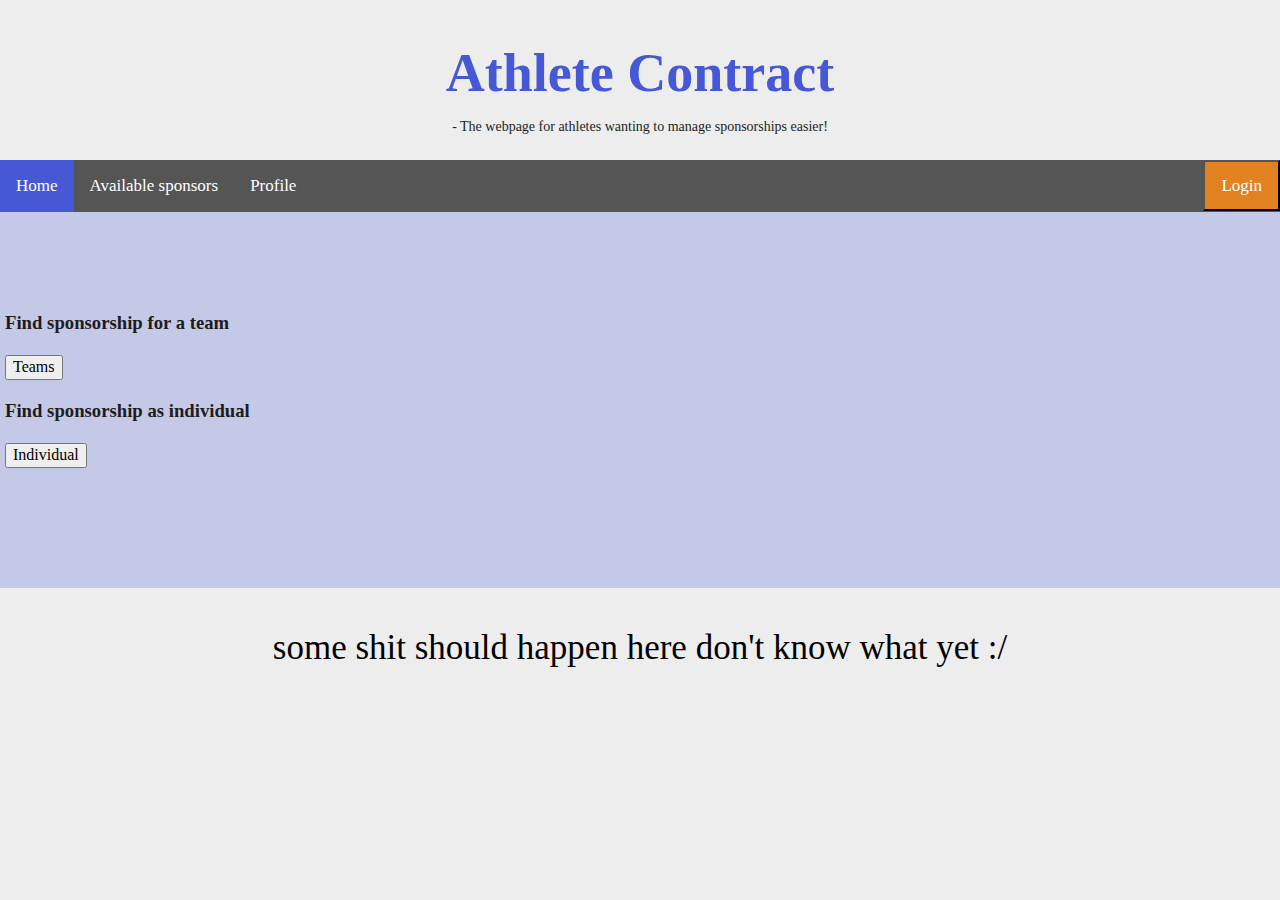
==== ExamProject/index.html @ 6e6291fd "the start" ====
<!doctype html>
<html class="no-js" lang="">

<head>
  <meta charset="utf-8">
  <title>AthleteContract </title>
  <meta name="description" content="">
  <meta name="viewport" content="width=device-width, initial-scale=1">

  <meta property="og:title" content="">
  <meta property="og:type" content="">
  <meta property="og:url" content="">
  <meta property="og:image" content="">

 <!-- <link rel="manifest" href="site.webmanifest">
  <link rel="apple-touch-icon" href="icon.png">
   Place favicon.ico in the root directory -->
  <link rel="stylesheet" href="css/normalize.css">
  <link rel="stylesheet" href="css/main.css">
  <link rel="stylesheet" href="css/login.css">

  <meta name="theme-color" content="#fafafa">
</head>

<body>

  <!-- Add your site or application content here -->
  <h1 id="indexH1"> Athlete Contract </h1>
  <h5 id="slogan">- The webpage for athletes wanting to manage sponsorships easier!</h5>

  <!-- navigation bar -->
  <div class="topnav">
    <a class="active", href="index.html"> Home </a>
    <a href="availSpons.html"> Available sponsors </a>
    <a href="about.html"> Profile</a>
    <button onclick="document.getElementById('id01').style.display = 'block'"> Login</button>
  </div>

  <!-- the login form popping up when clicking login -->
  <div id="id01" class="modal">
    <form class="modal-content animate" method="post">

      <div class="img-container">
        <span onclick="document.getElementById('id01').style.display = 'none'" class="close" title="Close Modal">&times;</span>
        <img src="icon.png" alt="Avatar" class="avatar">
      </div>

      <div class="container">
        <label>Username</label>
        <input type="text" placeholder="Enter username" name="uname" required>

        <label> <b>Password</b></label>
        <input type="password" placeholder="Enter password" name="psw" required>

        <button type="submit" id="logbtn"> Login</button>
        <label>
          <input type="checkbox" checked="checked" name="remember"> Remember me
        </label>
      </div>

      <div class="container" style="background-color: #f1f1f1">
        <button type="button" onclick="document.getElementById('id01').style.display = 'none'" class="cancelbtn"> Cancel</button>
        <span class="psw">Forgot <a href="#"> password?</a> </span>
      </div>

    </form>
  </div>
<div class="findSpons">
  <h3>Find sponsorship for a team</h3>
  <button id="team"> Teams </button>
  <h3>Find sponsorship as individual</h3>
  <button type="button" id="individual" onclick="location.href='availSpons.html'">Individual</button>
</div>
  <p id="shit"> some shit should happen here don't know what yet :/</p>
  <script src="js/vendor/modernizr-3.11.2.min.js"></script>
  <script src="js/plugins.js"></script>
  <script src="http://ajax.googleapis.com/ajax/libs/jquery/1.7.1/jquery.min.js" type="text/javascript"></script>
  <script src="js/main.js"></script>

  <!-- Google Analytics: change UA-XXXXX-Y to be your site's ID. -->
  <script>
    window.ga = function () { ga.q.push(arguments) }; ga.q = []; ga.l = +new Date;
    ga('create', 'UA-XXXXX-Y', 'auto'); ga('set', 'anonymizeIp', true); ga('set', 'transport', 'beacon'); ga('send', 'pageview')
  </script>
  <script src="https://www.google-analytics.com/analytics.js" async></script>

</body>

</html>
---- ExamProject/css/main.css ----
/*! HTML5 Boilerplate v8.0.0 | MIT License | https://html5boilerplate.com/ */

/* main.css 2.1.0 | MIT License | https://github.com/h5bp/main.css#readme */
/*
 * What follows is the result of much research on cross-browser styling.
 * Credit left inline and big thanks to Nicolas Gallagher, Jonathan Neal,
 * Kroc Camen, and the H5BP dev community and team.
 */

/* ==========================================================================
   Base styles: opinionated defaults
   ========================================================================== */

html {
  color: #222;
  font-size: 1em;
  line-height: 1.4;
}

/*
 * Remove text-shadow in selection highlight:
 * https://twitter.com/miketaylr/status/12228805301
 *
 * Vendor-prefixed and regular ::selection selectors cannot be combined:
 * https://stackoverflow.com/a/16982510/7133471
 *
 * Customize the background color to match your design.
 */
#indexH1{
  text-align: center;
  font-family: Verdana;
  font-size: 54px;
  font-weight: bold;
  color: #4758d6;
  margin-bottom: 5px;
}
#slogan{
  text-align: center;
  font-family: Verdana;
  font-size: 14px;
  font-weight: lighter;
  color: #201c1c;
  margin-top: 2px;
}

body{
  background-color: #eeeded;
  color: black;
  font-family: Verdana;
}

p{
  font-size: 35px;
  text-align: center;
}

img.sticky {
  position: sticky;
  top: 20px;
  width: 200px;
}

.topnav{
  background-color: #555555;
  overflow: hidden;
  font-family: Verdana;
}

.topnav a {
  float: left;
  color: #ffffff;
  text-align: center;
  padding: 14px 16px;
  text-decoration: none;
  font-size: 17px;
}

.topnav button {
  float: right;
  color: #ffffff;
  background-color: #e1811f;
  text-align: center;
  padding: 14px 16px;
  text-decoration: none;
  font-size: 17px;
}
.topnav a:hover{
  background-color: #e2ffff;
  color: black;
}

.findSpons{
  padding: 80px 5px 120px 5px;
  background-color: #c5c9e8;
  color:#201c1c;
  align-content: space-evenly;
}

.topnav button:hover{
  background-color: #e2ffff;
  color: lawngreen;
}

.topnav a.active{
  background-color: #4758d6;
  color: white;
}

::-moz-selection {
  background: #b3d4fc;
  text-shadow: none;
}

::selection {
  background: #b3d4fc;
  text-shadow: none;
}

/*
 * A better looking default horizontal rule
 */

hr {
  display: block;
  height: 1px;
  border: 0;
  border-top: 1px solid #ccc;
  margin: 1em 0;
  padding: 0;
}

/*
 * Remove the gap between audio, canvas, iframes,
 * images, videos and the bottom of their containers:
 * https://github.com/h5bp/html5-boilerplate/issues/440
 */

audio,
canvas,
iframe,
img,
svg,
video {
  vertical-align: middle;
}

/*
 * Remove default fieldset styles.
 */

fieldset {
  border: 0;
  margin: 0;
  padding: 0;
}

/*
 * Allow only vertical resizing of textareas.
 */

textarea {
  resize: vertical;
}

/* ==========================================================================
   Author's custom styles
   ========================================================================== */

/* ==========================================================================
   Helper classes
   ========================================================================== */

/*
 * Hide visually and from screen readers
 */

.hidden,
[hidden] {
  display: none !important;
}

/*
 * Hide only visually, but have it available for screen readers:
 * https://snook.ca/archives/html_and_css/hiding-content-for-accessibility
 *
 * 1. For long content, line feeds are not interpreted as spaces and small width
 *    causes content to wrap 1 word per line:
 *    https://medium.com/@jessebeach/beware-smushed-off-screen-accessible-text-5952a4c2cbfe
 */

.sr-only {
  border: 0;
  clip: rect(0, 0, 0, 0);
  height: 1px;
  margin: -1px;
  overflow: hidden;
  padding: 0;
  position: absolute;
  white-space: nowrap;
  width: 1px;
  /* 1 */
}

/*
 * Extends the .sr-only class to allow the element
 * to be focusable when navigated to via the keyboard:
 * https://www.drupal.org/node/897638
 */

.sr-only.focusable:active,
.sr-only.focusable:focus {
  clip: auto;
  height: auto;
  margin: 0;
  overflow: visible;
  position: static;
  white-space: inherit;
  width: auto;
}

/*
 * Hide visually and from screen readers, but maintain layout
 */

.invisible {
  visibility: hidden;
}

/*
 * Clearfix: contain floats
 *
 * For modern browsers
 * 1. The space content is one way to avoid an Opera bug when the
 *    `contenteditable` attribute is included anywhere else in the document.
 *    Otherwise it causes space to appear at the top and bottom of elements
 *    that receive the `clearfix` class.
 * 2. The use of `table` rather than `block` is only necessary if using
 *    `:before` to contain the top-margins of child elements.
 */

.clearfix::before,
.clearfix::after {
  content: " ";
  display: table;
}

.clearfix::after {
  clear: both;
}

/* ==========================================================================
   EXAMPLE Media Queries for Responsive Design.
   These examples override the primary ('mobile first') styles.
   Modify as content requires.
   ========================================================================== */

@media only screen and (min-width: 35em) {
  /* Style adjustments for viewports that meet the condition */
}

@media print,
  (-webkit-min-device-pixel-ratio: 1.25),
  (min-resolution: 1.25dppx),
  (min-resolution: 120dpi) {
  /* Style adjustments for high resolution devices */
}

/* ==========================================================================
   Print styles.
   Inlined to avoid the additional HTTP request:
   https://www.phpied.com/delay-loading-your-print-css/
   ========================================================================== */

@media print {
  *,
  *::before,
  *::after {
    background: #fff !important;
    color: #000 !important;
    /* Black prints faster */
    box-shadow: none !important;
    text-shadow: none !important;
  }

  a,
  a:visited {
    text-decoration: underline;
  }

  a[href]::after {
    content: " (" attr(href) ")";
  }

  abbr[title]::after {
    content: " (" attr(title) ")";
  }

  /*
   * Don't show links that are fragment identifiers,
   * or use the `javascript:` pseudo protocol
   */
  a[href^="#"]::after,
  a[href^="javascript:"]::after {
    content: "";
  }

  pre {
    white-space: pre-wrap !important;
  }

  pre,
  blockquote {
    border: 1px solid #999;
    page-break-inside: avoid;
  }

  /*
   * Printing Tables:
   * https://web.archive.org/web/20180815150934/http://css-discuss.incutio.com/wiki/Printing_Tables
   */
  thead {
    display: table-header-group;
  }

  tr,
  img {
    page-break-inside: avoid;
  }

  p,
  h2,
  h3 {
    orphans: 3;
    widows: 3;
  }

  h2,
  h3 {
    page-break-after: avoid;
  }


}
---- ExamProject/css/login.css ----
/*Full-width input fields*/
input[type=text], input[type=password]{
  width: 100%;
  padding: 12px 20px;
  margin: 8px 0px;
  display: inline-block;
  border: 1px solid #cccccc;
  box-sizing: border-box;
}

#logbtn{
  background-color: #1de267;
  color: white;
  padding: 14px 20px;
  margin: 8px 0px;
  border: none;
  cursor: pointer;
  width: 100%;
}
button:hover{
  opacity: 0.8;
}
.cancelbtn{
  width: auto;
  padding: 10px 18px;
  background-color: #f44336;
}

.img-container{
  text-align: center;
  margin: 24px 0px 12px 0px;
  position: relative;
}
img.avatar{
  width: 40%;
  border-radius: 50%;
}
.container{
  padding: 16px;
}

span.psw{
  float: right;
  padding-top: 16px;
}

.modal{
  display: none;
  position: fixed;
  z-index: 1;
  left: 0;
  top: 0;
  width: 100%;
  height: 100%;
  overflow: auto;/*enable scroll if needed*/
  background-color: rgb(0,0,0);
  background-color: rgba(0,0,0,0.4);
  padding-top: 60px;
}
.modal-content{
  background-color: #fefefe;
  margin: 5% auto 15% auto;
  border: 1px solid #888888;
  width: 50%;
}

.close{
  position: absolute;
  right: 25px;
  top: 0;
  color: #000000;
  font-size: 35px;
  font-weight: bold;
}
.close:hover, .close:focus{
  color: red;
  cursor: pointer;
}

.animate{
  animation: animatezoom 0.6s;
}
@keyframes animatezoom {
  from{transform: scale(0)}
  to{transform: scale(1)}
}
@media screen and (max-width: 300px){
  span.psw{
    display: block;
    float: none;
  }
  .cancelbtn{
    width: 100%;
  }
}
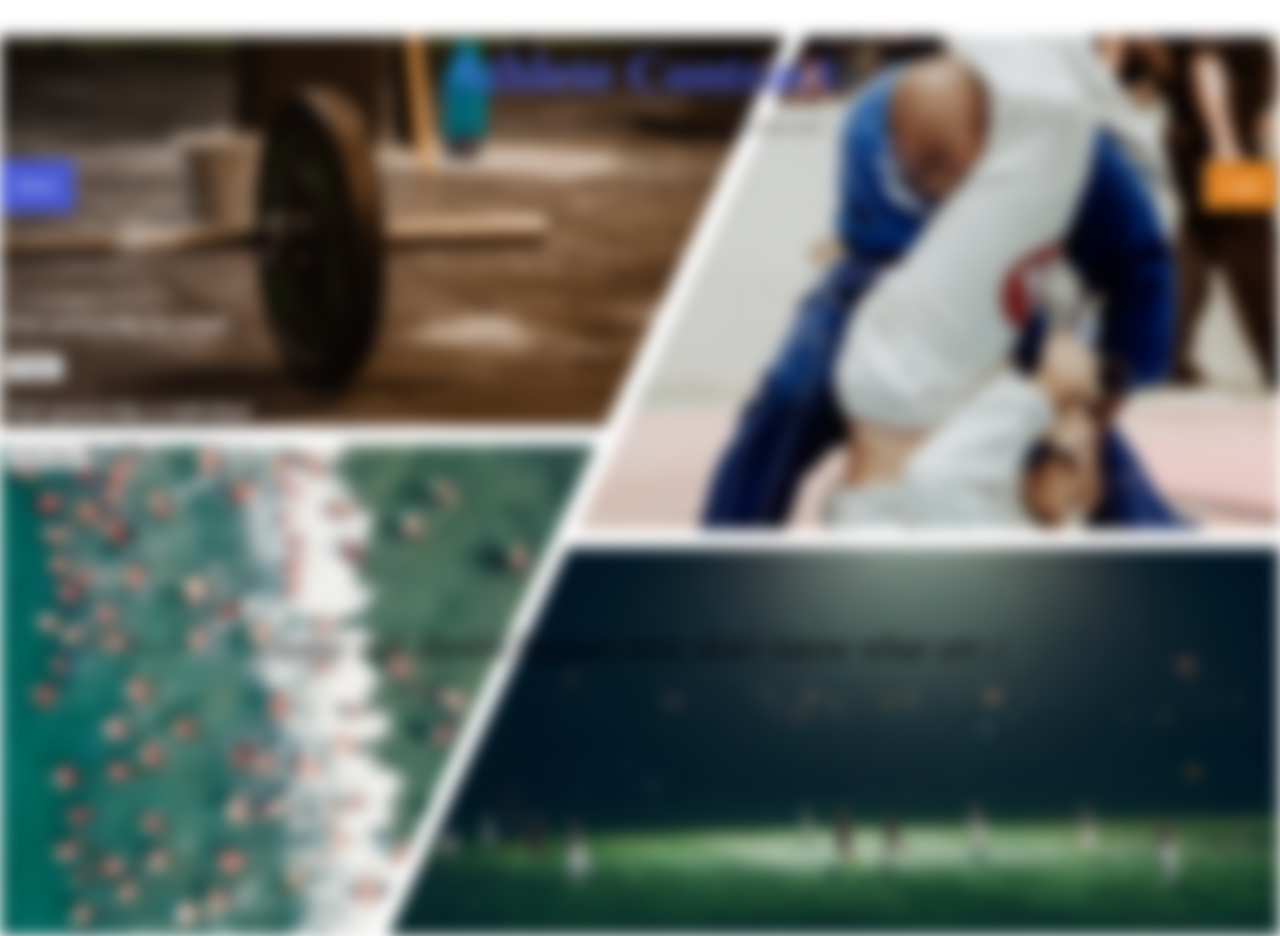
==== commit 28d99356: "style for index and upload image for profile" ====
--- a/ExamProject/index.html
+++ b/ExamProject/index.html
@@ -15,6 +15,7 @@
  <!-- <link rel="manifest" href="site.webmanifest">
   <link rel="apple-touch-icon" href="icon.png">
    Place favicon.ico in the root directory -->
+  <link href="https://cdn.jsdelivr.net/npm/bootstrap@5.0.1/dist/css/bootstrap.min.css" rel="stylesheet" integrity="sha384-+0n0xVW2eSR5OomGNYDnhzAbDsOXxcvSN1TPprVMTNDbiYZCxYbOOl7+AMvyTG2x" crossorigin="anonymous">
   <link rel="stylesheet" href="css/normalize.css">
   <link rel="stylesheet" href="css/main.css">
   <link rel="stylesheet" href="css/login.css">
@@ -24,6 +25,7 @@
 
 <body>
 
+  <div id="intro" class="bg-image shadow-2-strong">
   <!-- Add your site or application content here -->
   <h1 id="indexH1"> Athlete Contract </h1>
   <h5 id="slogan">- The webpage for athletes wanting to manage sponsorships easier!</h5>
@@ -32,7 +34,7 @@
   <div class="topnav">
     <a class="active", href="index.html"> Home </a>
     <a href="availSpons.html"> Available sponsors </a>
-    <a href="about.html"> Profile</a>
+    <a href="php/showAbout.php"> Profile</a>
     <button onclick="document.getElementById('id01').style.display = 'block'"> Login</button>
   </div>
 
@@ -72,6 +74,8 @@
   <button type="button" id="individual" onclick="location.href='availSpons.html'">Individual</button>
 </div>
   <p id="shit"> some shit should happen here don't know what yet :/</p>
+
+  </div>
   <script src="js/vendor/modernizr-3.11.2.min.js"></script>
   <script src="js/plugins.js"></script>
   <script src="http://ajax.googleapis.com/ajax/libs/jquery/1.7.1/jquery.min.js" type="text/javascript"></script>
--- a/ExamProject/css/main.css
+++ b/ExamProject/css/main.css
@@ -15,6 +15,7 @@
   color: #222;
   font-size: 1em;
   line-height: 1.4;
+  height: 100%;
 }
 
 /*
@@ -26,6 +27,23 @@
  *
  * Customize the background color to match your design.
  */
+#intro{
+  /* The image used */
+  background-image: url("Sport+Collage.png");
+
+  /* Add the blur effect */
+  filter: blur(8px);
+  -webkit-filter: blur(8px);
+
+  /* Full height */
+  height: 100%;
+
+  /* Center and scale the image nicely */
+  background-position: center;
+  background-repeat: no-repeat;
+  background-size: cover;
+}
+
 #indexH1{
   text-align: center;
   font-family: Verdana;
@@ -33,6 +51,7 @@
   font-weight: bold;
   color: #4758d6;
   margin-bottom: 5px;
+  background-color: rgba(0,0,0,0);
 }
 #slogan{
   text-align: center;
@@ -40,13 +59,16 @@
   font-size: 14px;
   font-weight: lighter;
   color: #201c1c;
+  background-color: rgba(0,0,0,0);
   margin-top: 2px;
 }
 
 body{
-  background-color: #eeeded;
+  //background-color: #eeeded;
   color: black;
   font-family: Verdana;
+  background-color: rgba(0,0,0,0);
+  height: 100%;
 }
 
 p{
@@ -61,14 +83,15 @@
 }
 
 .topnav{
-  background-color: #555555;
+  //background-color: rgba(50,50,50,0.5);
+  color: #201c1c;
   overflow: hidden;
   font-family: Verdana;
 }
 
 .topnav a {
   float: left;
-  color: #ffffff;
+  color: #201c1c;
   text-align: center;
   padding: 14px 16px;
   text-decoration: none;
@@ -85,14 +108,14 @@
   font-size: 17px;
 }
 .topnav a:hover{
-  background-color: #e2ffff;
-  color: black;
+  //background-color: #e2ffff;
+  color: #e1811f;
 }
 
 .findSpons{
   padding: 80px 5px 120px 5px;
-  background-color: #c5c9e8;
-  color:#201c1c;
+  /*background-color: #c5c9e8;*/
+  color:whitesmoke;
   align-content: space-evenly;
 }
 
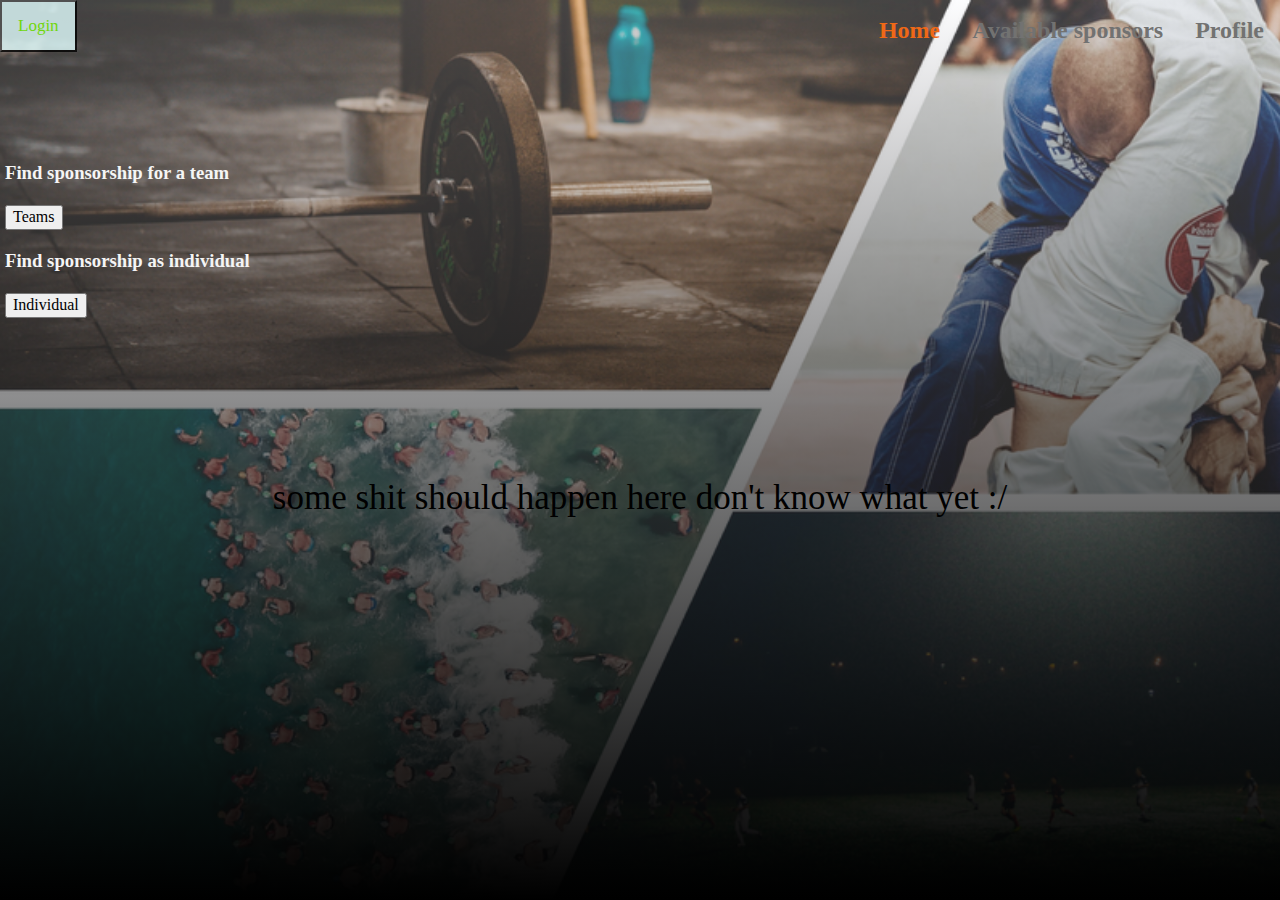
==== commit 08b85cbd: "updated style for frontpage" ====
--- a/ExamProject/index.html
+++ b/ExamProject/index.html
@@ -24,17 +24,17 @@
 </head>
 
 <body>
-
   <div id="intro" class="bg-image shadow-2-strong">
   <!-- Add your site or application content here -->
-  <h1 id="indexH1"> Athlete Contract </h1>
-  <h5 id="slogan">- The webpage for athletes wanting to manage sponsorships easier!</h5>
+  <!--<h1 id="indexH1"> Athlete Contract </h1>
+  <h5 id="slogan">- The webpage for athletes wanting to manage sponsorships easier!</h5>-->
 
   <!-- navigation bar -->
   <div class="topnav">
+    <a href="php/showAbout.php"> Profile</a>
+    <a href="availSpons.html"> Available sponsors </a>
     <a class="active", href="index.html"> Home </a>
-    <a href="availSpons.html"> Available sponsors </a>
-    <a href="php/showAbout.php"> Profile</a>
+
     <button onclick="document.getElementById('id01').style.display = 'block'"> Login</button>
   </div>
 
--- a/ExamProject/css/main.css
+++ b/ExamProject/css/main.css
@@ -29,17 +29,22 @@
  */
 #intro{
   /* The image used */
-  background-image: url("Sport+Collage.png");
+  background-image:
+    linear-gradient( rgba(245, 246, 252, 0.25), black),
+    url('Sport+Collage.png');
+
+  padding-top: 0;
+  margin-top: 0;
 
   /* Add the blur effect */
-  filter: blur(8px);
-  -webkit-filter: blur(8px);
+  /*filter: blur(8px);
+  -webkit-filter: blur(8px);*/
 
   /* Full height */
   height: 100%;
 
   /* Center and scale the image nicely */
-  background-position: center;
+  /*background-position: center;*/
   background-repeat: no-repeat;
   background-size: cover;
 }
@@ -64,11 +69,12 @@
 }
 
 body{
-  //background-color: #eeeded;
+  /*background-color: #eeeded;*/
   color: black;
   font-family: Verdana;
   background-color: rgba(0,0,0,0);
   height: 100%;
+  margin-top: 0;
 }
 
 p{
@@ -84,32 +90,33 @@
 
 .topnav{
   //background-color: rgba(50,50,50,0.5);
-  color: #201c1c;
+  color: #727271;
   overflow: hidden;
   font-family: Verdana;
 }
 
 .topnav a {
+  float: right;
+  color: #727271;
+  text-align: center;
+  padding: 14px 16px;
+  text-decoration: none;
+  font-size: 24px;
+  font-weight: bolder;
+}
+
+.topnav button {
   float: left;
-  color: #201c1c;
+  color: #ffffff;
+  background-color: #e1811f;
   text-align: center;
   padding: 14px 16px;
   text-decoration: none;
   font-size: 17px;
 }
-
-.topnav button {
-  float: right;
-  color: #ffffff;
-  background-color: #e1811f;
-  text-align: center;
-  padding: 14px 16px;
-  text-decoration: none;
-  font-size: 17px;
-}
 .topnav a:hover{
   //background-color: #e2ffff;
-  color: #e1811f;
+  color: #383838;
 }
 
 .findSpons{
@@ -125,8 +132,8 @@
 }
 
 .topnav a.active{
-  background-color: #4758d6;
-  color: white;
+  /*background-color: #4758d6;*/
+  color: #ef6817;
 }
 
 ::-moz-selection {
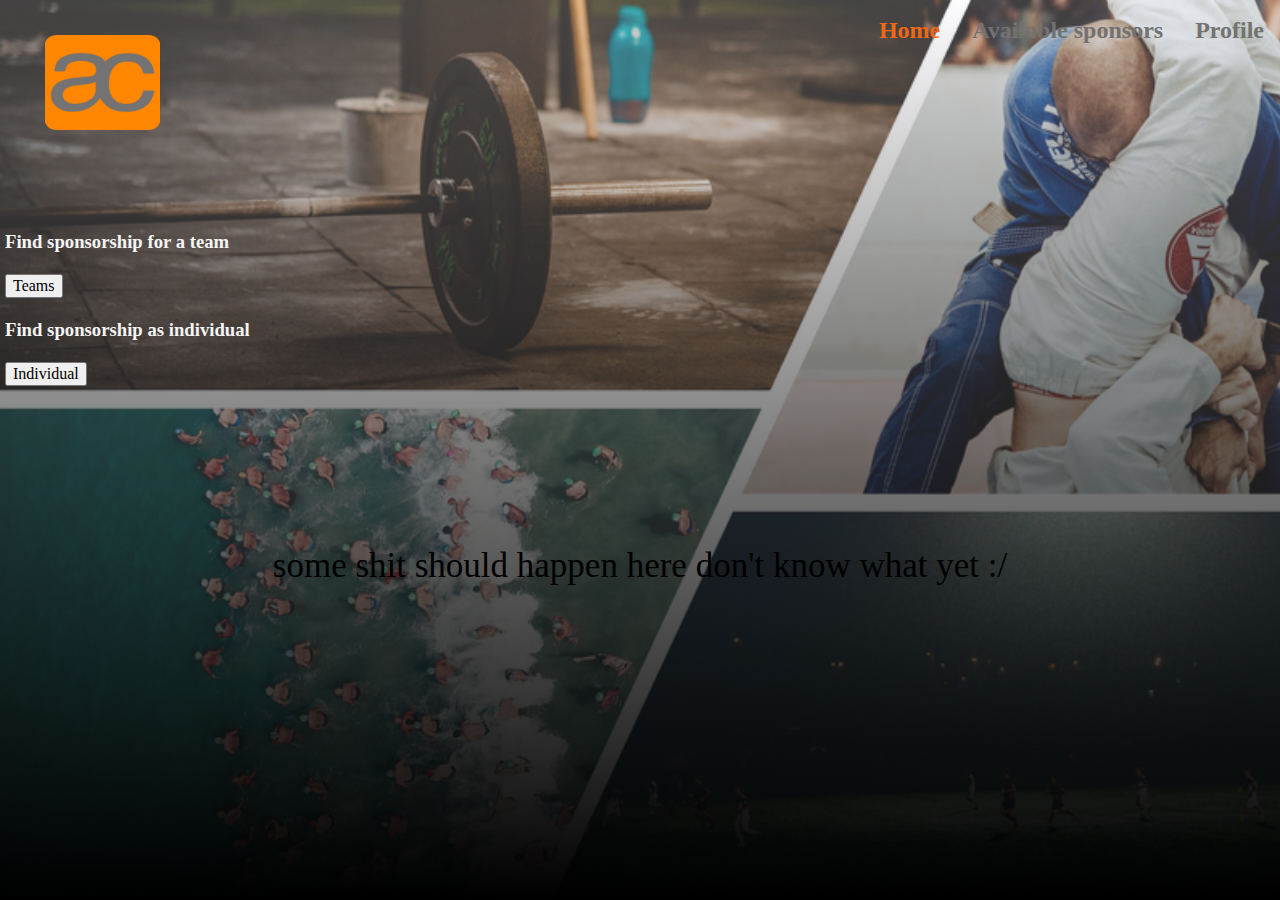
==== commit 0863f405: "style for index + sponsor" ====
--- a/ExamProject/index.html
+++ b/ExamProject/index.html
@@ -35,7 +35,8 @@
     <a href="availSpons.html"> Available sponsors </a>
     <a class="active", href="index.html"> Home </a>
 
-    <button onclick="document.getElementById('id01').style.display = 'block'"> Login</button>
+    <img src="img/LOGO.PNG" style="height: 95px; width: 115px;">
+   <!-- <button onclick="document.getElementById('id01').style.display = 'block'"> Login</button> -->
   </div>
 
   <!-- the login form popping up when clicking login -->
--- a/ExamProject/css/main.css
+++ b/ExamProject/css/main.css
@@ -33,6 +33,7 @@
     linear-gradient( rgba(245, 246, 252, 0.25), black),
     url('Sport+Collage.png');
 
+  background-color: #201c1c;
   padding-top: 0;
   margin-top: 0;
 
@@ -72,7 +73,7 @@
   /*background-color: #eeeded;*/
   color: black;
   font-family: Verdana;
-  background-color: rgba(0,0,0,0);
+  background-color: black;
   height: 100%;
   margin-top: 0;
 }
@@ -105,14 +106,17 @@
   font-weight: bolder;
 }
 
-.topnav button {
+.topnav img {
   float: left;
-  color: #ffffff;
+  /*height: 100px;
+  width: 115px;*/
+  padding: 35px 0 0 45px;
+  /*color: #ffffff;
   background-color: #e1811f;
   text-align: center;
   padding: 14px 16px;
   text-decoration: none;
-  font-size: 17px;
+  font-size: 17px;*/
 }
 .topnav a:hover{
   //background-color: #e2ffff;
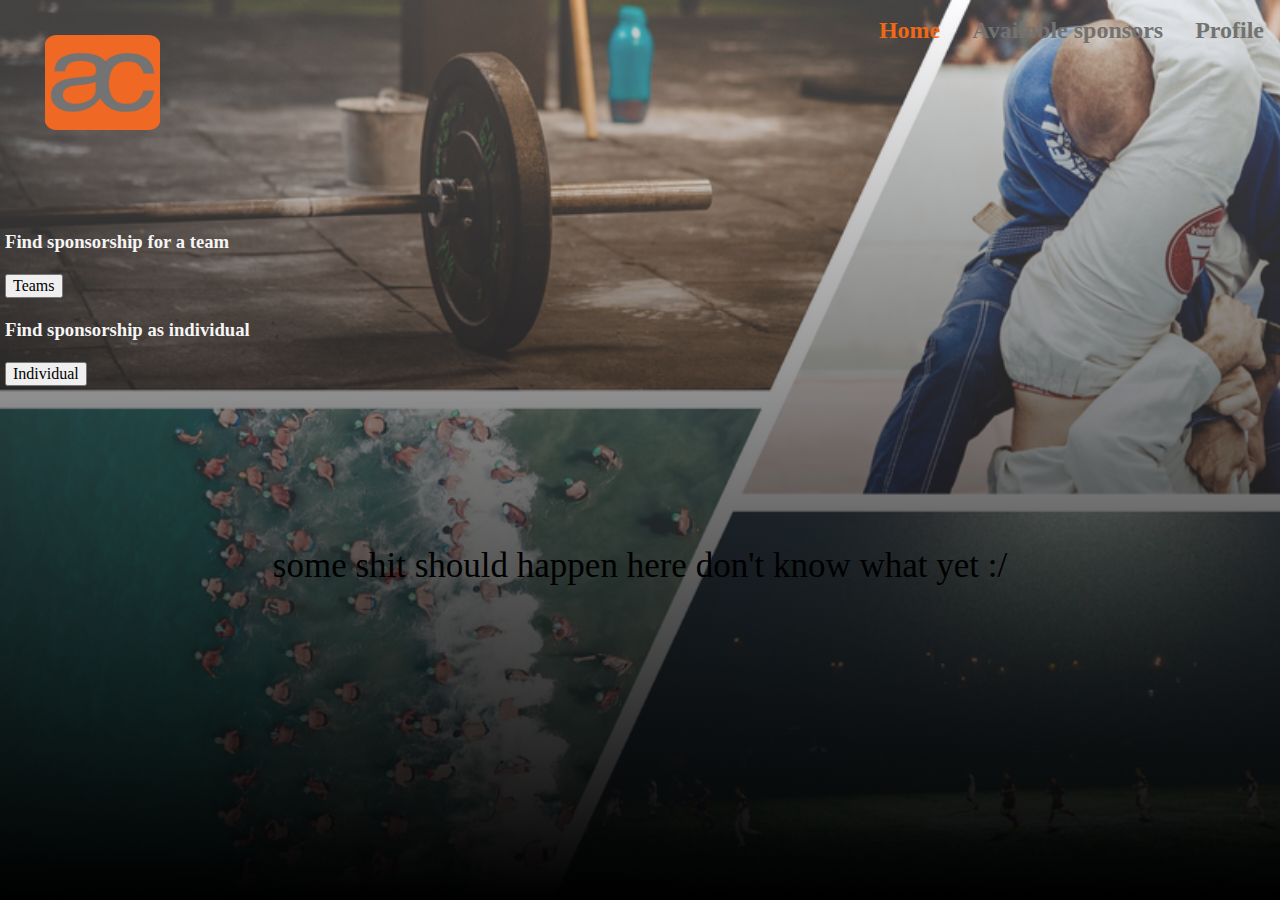
==== commit 8754dd13: "style for about" ====
--- a/ExamProject/index.html
+++ b/ExamProject/index.html
@@ -33,7 +33,7 @@
   <div class="topnav">
     <a href="php/showAbout.php"> Profile</a>
     <a href="availSpons.html"> Available sponsors </a>
-    <a class="active", href="index.html"> Home </a>
+    <a class="active1", href="index.html"> Home </a>
 
     <img src="img/LOGO.PNG" style="height: 95px; width: 115px;">
    <!-- <button onclick="document.getElementById('id01').style.display = 'block'"> Login</button> -->
--- a/ExamProject/css/main.css
+++ b/ExamProject/css/main.css
@@ -135,7 +135,7 @@
   color: lawngreen;
 }
 
-.topnav a.active{
+.topnav a.active1{
   /*background-color: #4758d6;*/
   color: #ef6817;
 }
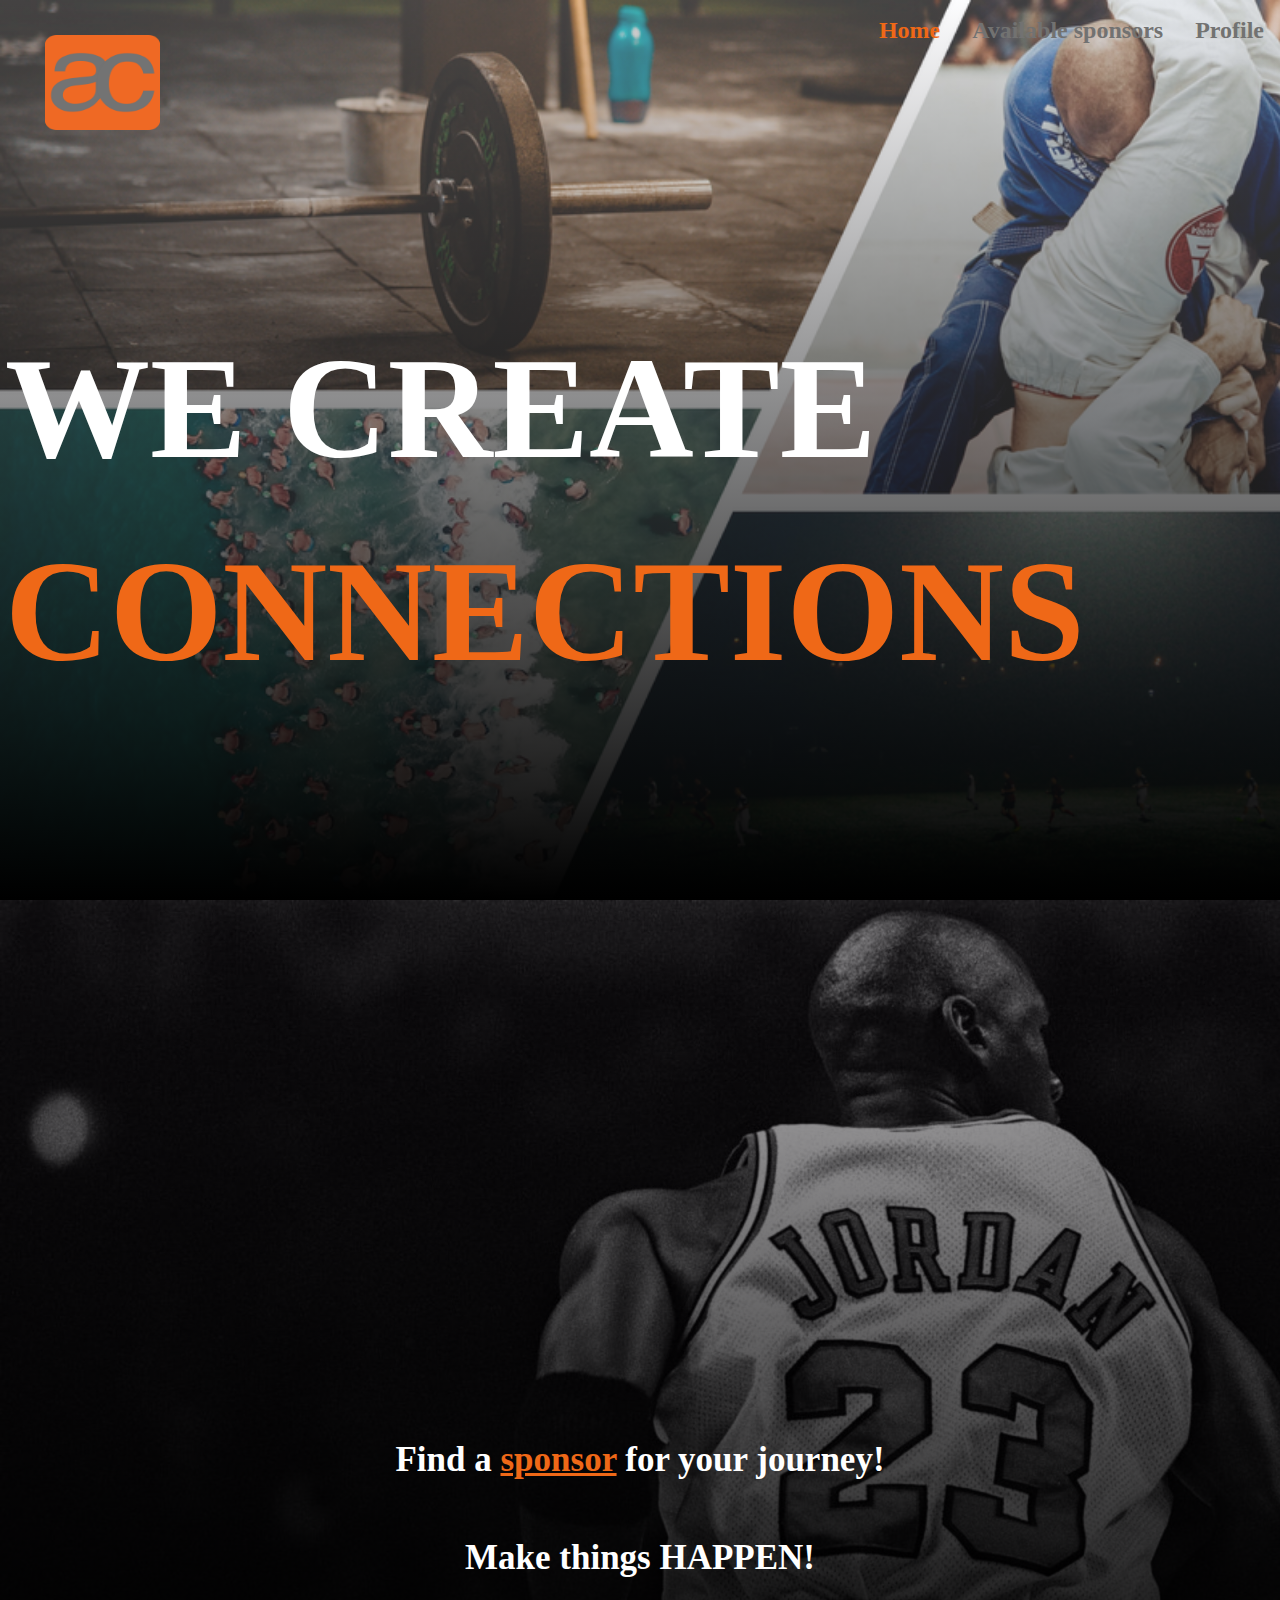
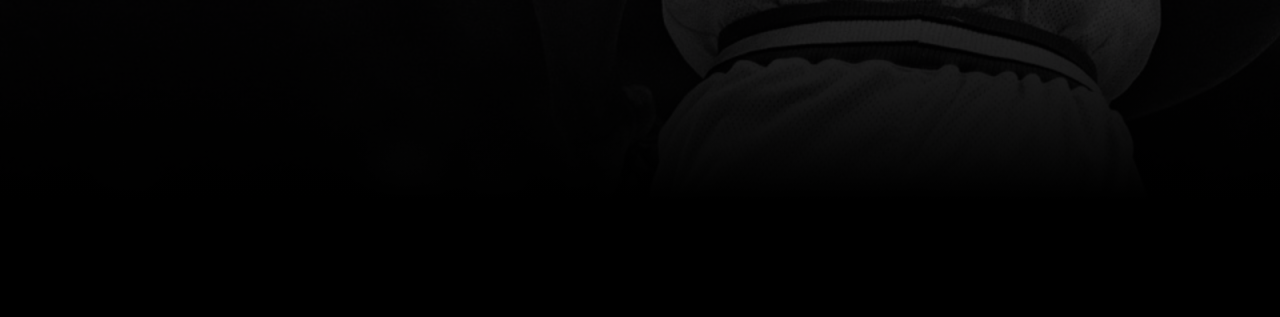
==== commit ccf615b8: "style for stuff" ====
--- a/ExamProject/index.html
+++ b/ExamProject/index.html
@@ -68,15 +68,24 @@
 
     </form>
   </div>
+
 <div class="findSpons">
-  <h3>Find sponsorship for a team</h3>
+  <h1> WE CREATE <span style="color: #ef6817">CONNECTIONS</span></h1>
+  <!--<h3>Find sponsorship for a team</h3>
   <button id="team"> Teams </button>
   <h3>Find sponsorship as individual</h3>
-  <button type="button" id="individual" onclick="location.href='availSpons.html'">Individual</button>
+  <button type="button" id="individual" onclick="location.href='availSpons.html'">Individual</button> -->
 </div>
-  <p id="shit"> some shit should happen here don't know what yet :/</p>
+  </div>
 
+  <div id="intro2" class="bg-image shadow-2-strong">
+  <div class="shit">
+    <p> Find a <a href="availSpons.html" style="color: #ef6817; text-underline: none">sponsor</a>  for your journey!
+    <br><br> Make things HAPPEN!</p>
   </div>
+  </div>
+
+
   <script src="js/vendor/modernizr-3.11.2.min.js"></script>
   <script src="js/plugins.js"></script>
   <script src="http://ajax.googleapis.com/ajax/libs/jquery/1.7.1/jquery.min.js" type="text/javascript"></script>
--- a/ExamProject/css/main.css
+++ b/ExamProject/css/main.css
@@ -32,6 +32,28 @@
   background-image:
     linear-gradient( rgba(245, 246, 252, 0.25), black),
     url('Sport+Collage.png');
+
+  background-color: #201c1c;
+  padding-top: 0;
+  margin-top: 0;
+
+  /* Add the blur effect */
+  /*filter: blur(8px);
+  -webkit-filter: blur(8px);*/
+
+  /* Full height */
+  height: 100%;
+
+  /* Center and scale the image nicely */
+  /*background-position: center;*/
+  background-repeat: no-repeat;
+  background-size: cover;
+}
+#intro2{
+  /* The image used */
+  background-image:
+    linear-gradient( rgba(0, 0, 0, 0.25), black),
+    url('jordan.jpg');
 
   background-color: #201c1c;
   padding-top: 0;
@@ -124,10 +146,24 @@
 }
 
 .findSpons{
-  padding: 80px 5px 120px 5px;
+  margin: 80px 50px 120px 5px;
   /*background-color: #c5c9e8;*/
   color:whitesmoke;
   align-content: space-evenly;
+}
+.findSpons h1{
+  font-size: 145px;
+  color: white;
+  font-weight: bolder;
+}
+
+.shit{
+  font-size: 90px;
+  font-weight: bold;
+  color: white;
+  text-decoration: none;
+  padding-top: 500px;
+  padding-bottom: 300px;
 }
 
 .topnav button:hover{
@@ -318,7 +354,7 @@
 
   a,
   a:visited {
-    text-decoration: underline;
+    text-decoration: none;
   }
 
   a[href]::after {
